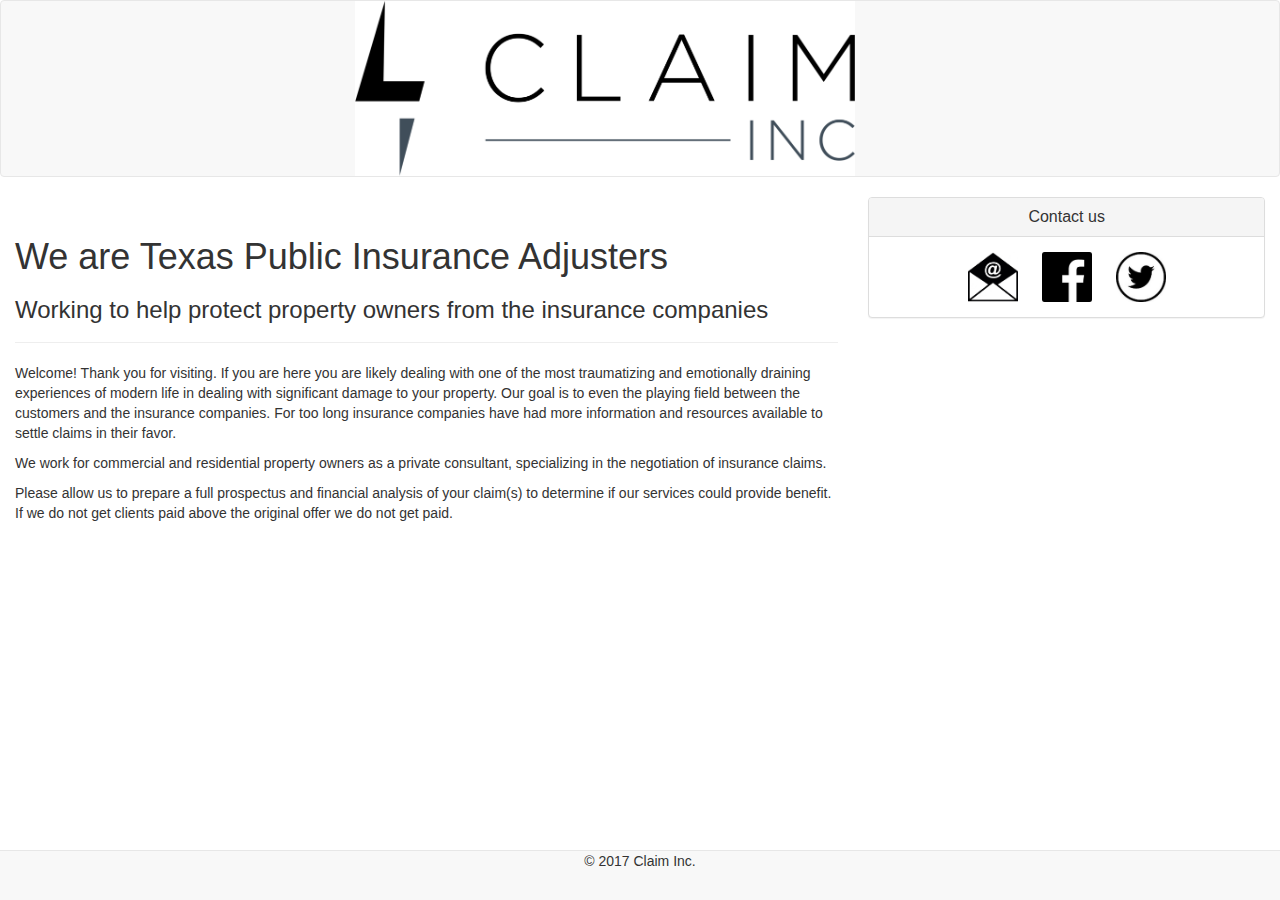
==== index.html @ 3db40a58 "Removed form, adjusted scroll, added e-mail link" ====
<!DOCTYPE html>
<html lang="en-us">

<head>
  
  <meta charset="UTF-8">
  <meta name="viewport" content="width=device-width, initial-scale=1">
  
  <title>Claim Inc. Home Page</title>

  <!-- Bootstrap CDN -->
  <link rel="stylesheet" href="https://maxcdn.bootstrapcdn.com/bootstrap/3.3.6/css/bootstrap.min.css">

   <link rel="stylesheet" href="https://bootswatch.com/paper/bootstrap.min.css">

  <link rel="stylesheet" type="text/css" href="assets/css/style.css">
  
</head>

<body>


  
  <nav class="navbar navbar-default">
    <div class="container">
      <div class="col-sm-3">
      </div>
      <div class="navbar-header">
        <!-- <h1>Claim Inc.</h1> -->
      <div class="text-center"><img class="profilePic" src="assets/images/claimIncLogo.png" title="CaimIncLogo" alt="Claim Inc." class="logo" width="500px" height="175px">
        </div>


      </div>
      <!-- <ul class="nav navbar-nav navbar-right">
        <li><a href="index.html">Home</a></li>
        <li><a href="portfolio.html">Testimonials</a></li> -->
        <!-- <li><a href="contact.html">Contact</a></li> -->
      </ul>
    </div>
  </nav>        
             
 <div class="container-fluid">
<div class="row">
      <div class="col-md-8">
 <div class="page-header">
          <h1>We are Texas Public Insurance Adjusters</h1>
          <h3>Working to help protect property owners from the insurance companies</h3>
        </div>
            <p>
              Welcome! Thank you for visiting. If you are here you are likely dealing with one of the most traumatizing and emotionally draining experiences of modern life in dealing with significant damage to your property. Our goal is to even the playing field between the customers and the insurance companies. For too long insurance companies have had more information and resources available to settle claims in their favor.    
            </p>
            <p>
              We work for commercial and residential property owners as a private consultant, specializing in the negotiation of insurance claims.
            </p> 
            <p>
              Please allow us to prepare a full prospectus and financial analysis of your claim(s) to determine if our services could provide benefit. If we do not get clients paid above the original offer we do not get paid. 
            </p>
      </div>

      <div class="col-md-4" align="center">
          <div class="panel panel-default">
            <div class="panel-heading">
              <h1 class="panel-title">Contact us</h1>
            </div>

            <div class="panel-body">
            
              <a href="mailto:stephensklein@gmail.com">
              <img class="social" src="assets/images/email.png" alt="Claim Inc. Linked In" height="50" width="50">
              </a>

              <!-- <div><a href="mailto:stephensklein@gmail.com" class="big-link">Send me a note</a></div> -->

              <a href="https://www.facebook.com/claiminc/?pnref=about.work">
              <img class="social" src="assets/images/facebook.jpeg" alt="Claim Inc. Facebook" height="50" width="50">
              </a>

              <a href="https://twitter.com/Claim_Inc">
              <img class="social" src="assets/images/twitter.jpeg" alt="Cliam Inc. Twitter" height="50" width="50">
              </a>
            </div>
           
          </div>
           <br>
           <br>
        </div>
      </div>

 

    </div>

  <nav class="navbar navbar-default navbar-fixed-bottom">
    <div class="container">
    <div class="col-md-12">
      <div class="navbar-footer">
       <footer class="text-center">&copy; 2017 Claim Inc.</footer>
      </div>
    </div>
    </div>
  </nav>
   
</body>

</html>
---- assets/css/style.css ----
.social {
	margin-right: 10px;
	margin-left: 10px;	
}
li {
	margin-top: 55px;
}
body {
	height:auto;
    overflow:scroll;
}
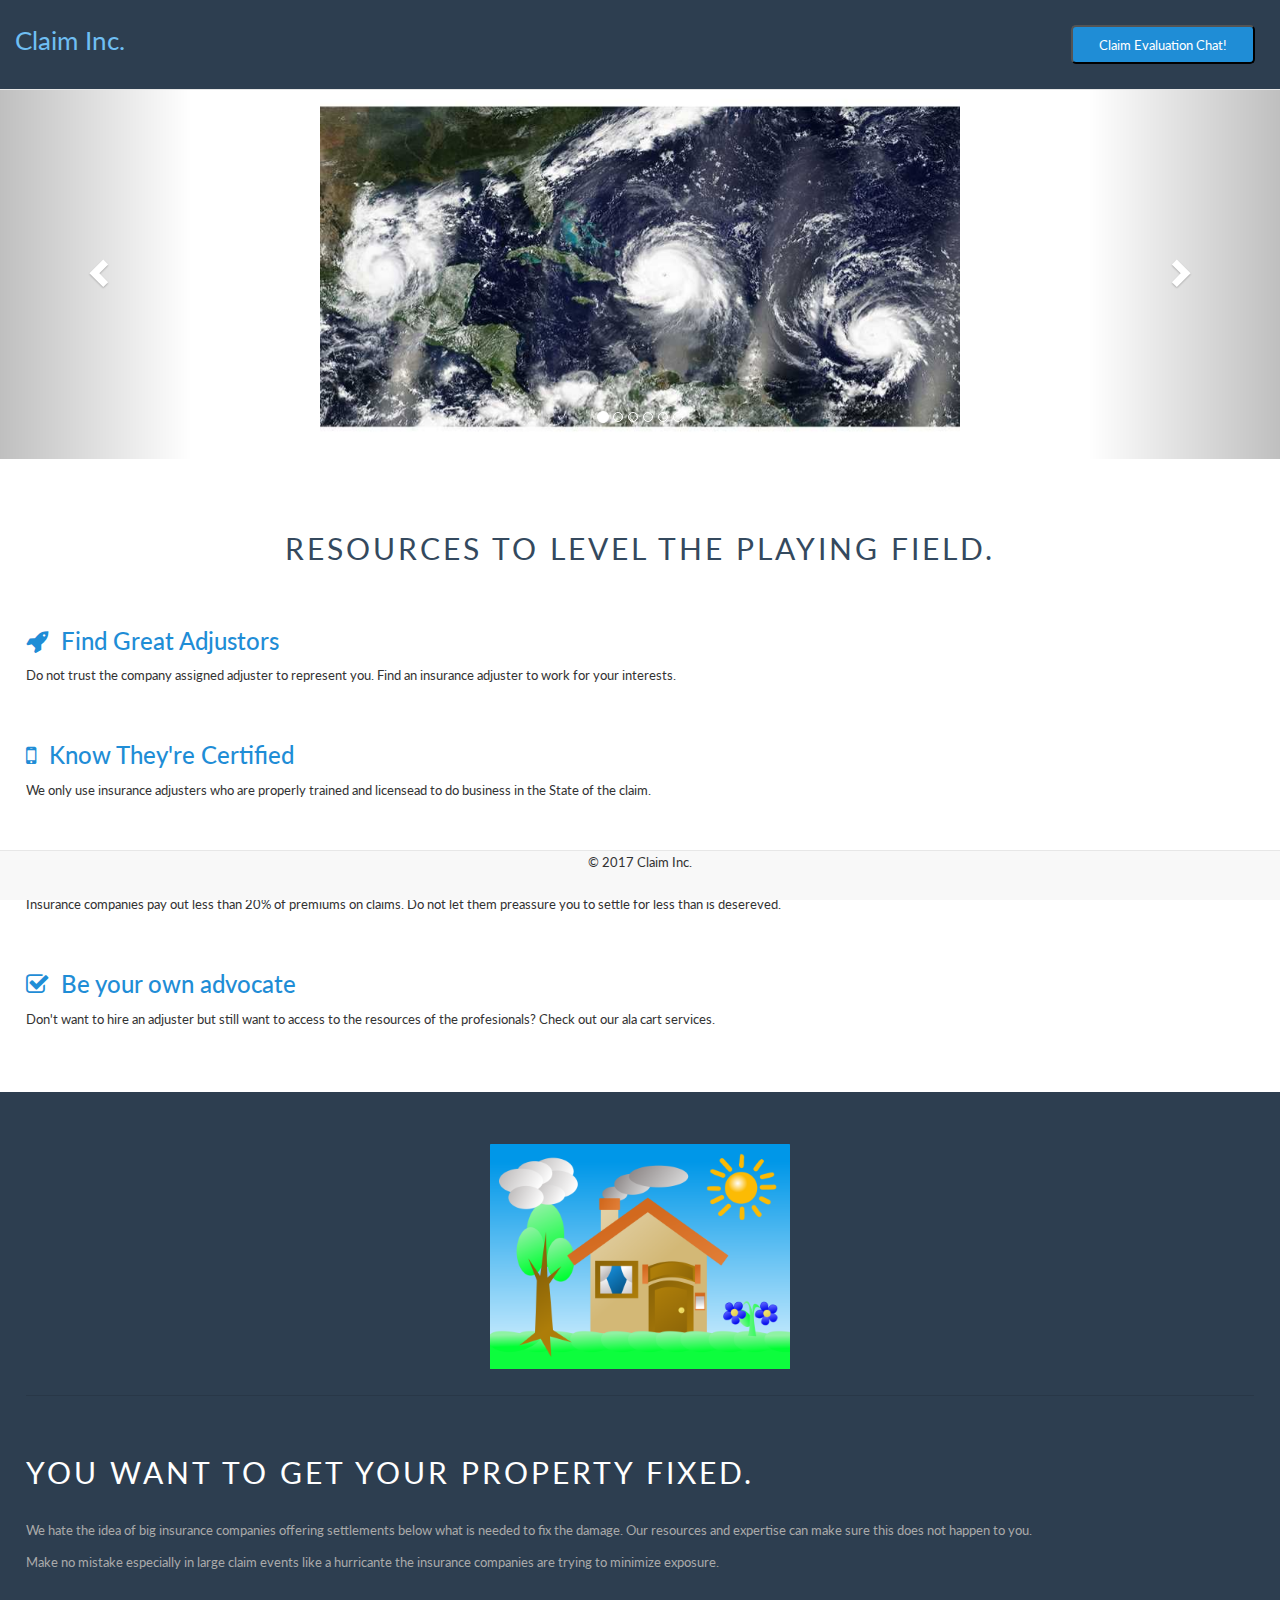
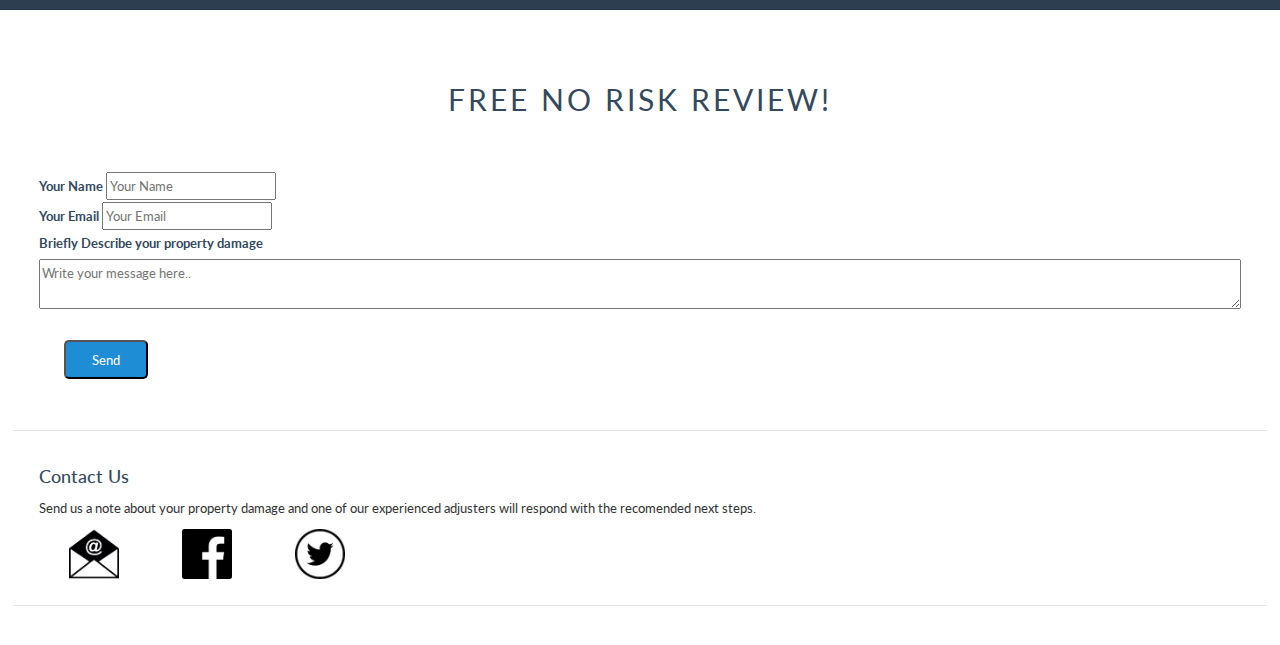
==== commit fd59e591: "More polished appearance, added modal button, next add chat feature to modal and save submitted info" ====
--- a/index.html
+++ b/index.html
@@ -8,10 +8,19 @@
   
   <title>Claim Inc. Home Page</title>
 
-  <!-- Bootstrap CDN -->
-  <link rel="stylesheet" href="https://maxcdn.bootstrapcdn.com/bootstrap/3.3.6/css/bootstrap.min.css">
-
-   <link rel="stylesheet" href="https://bootswatch.com/paper/bootstrap.min.css">
+  <link rel="stylesheet" href="https://unpkg.com/purecss@1.0.0/build/pure-min.css" integrity="sha384-nn4HPE8lTHyVtfCBi5yW9d20FjT8BJwUXyWZT9InLYax14RDjBj46LmSztkmNP9w" crossorigin="anonymous">
+  <link rel="stylesheet" href="https://unpkg.com/purecss@1.0.0/build/grids-responsive-min.css">
+  <link href="https://fonts.googleapis.com/css?family=Lato:400,700" rel="stylesheet">
+  <link rel="stylesheet" href="https://maxcdn.bootstrapcdn.com/bootstrap/3.3.7/css/bootstrap.min.css" integrity="sha384-BVYiiSIFeK1dGmJRAkycuHAHRg32OmUcww7on3RYdg4Va+PmSTsz/K68vbdEjh4u" crossorigin="anonymous">
+
+  <link rel="stylesheet" href="https://netdna.bootstrapcdn.com/font-awesome/4.0.3/css/font-awesome.css">
+
+
+  
+
+  <link rel="stylesheet" href="https://maxcdn.bootstrapcdn.com/bootstrap/3.3.7/css/bootstrap.min.css">
+  <script src="https://ajax.googleapis.com/ajax/libs/jquery/3.2.1/jquery.min.js"></script>
+  <script src="https://maxcdn.bootstrapcdn.com/bootstrap/3.3.7/js/bootstrap.min.js"></script>
 
   <link rel="stylesheet" type="text/css" href="assets/css/style.css">
   
@@ -19,58 +28,203 @@
 
 <body>
 
-
-  
-  <nav class="navbar navbar-default">
-    <div class="container">
-      <div class="col-sm-3">
-      </div>
+<!--=====================   NAVBAR  =====================-->
+  
+  <nav class="navbar navbar-default navbar-fixed-top">
+    <div class="container-fluid home-menu">
       <div class="navbar-header">
-        <!-- <h1>Claim Inc.</h1> -->
-      <div class="text-center"><img class="profilePic" src="assets/images/claimIncLogo.png" title="CaimIncLogo" alt="Claim Inc." class="logo" width="500px" height="175px">
-        </div>
-
-
-      </div>
-      <!-- <ul class="nav navbar-nav navbar-right">
-        <li><a href="index.html">Home</a></li>
-        <li><a href="portfolio.html">Testimonials</a></li> -->
-        <!-- <li><a href="contact.html">Contact</a></li> -->
-      </ul>
-    </div>
-  </nav>        
-             
- <div class="container-fluid">
-<div class="row">
-      <div class="col-md-8">
- <div class="page-header">
-          <h1>We are Texas Public Insurance Adjusters</h1>
-          <h3>Working to help protect property owners from the insurance companies</h3>
-        </div>
-            <p>
-              Welcome! Thank you for visiting. If you are here you are likely dealing with one of the most traumatizing and emotionally draining experiences of modern life in dealing with significant damage to your property. Our goal is to even the playing field between the customers and the insurance companies. For too long insurance companies have had more information and resources available to settle claims in their favor.    
-            </p>
-            <p>
-              We work for commercial and residential property owners as a private consultant, specializing in the negotiation of insurance claims.
-            </p> 
-            <p>
-              Please allow us to prepare a full prospectus and financial analysis of your claim(s) to determine if our services could provide benefit. If we do not get clients paid above the original offer we do not get paid. 
-            </p>
-      </div>
-
-      <div class="col-md-4" align="center">
-          <div class="panel panel-default">
-            <div class="panel-heading">
-              <h1 class="panel-title">Contact us</h1>
-            </div>
-
-            <div class="panel-body">
-            
-              <a href="mailto:stephensklein@gmail.com">
-              <img class="social" src="assets/images/email.png" alt="Claim Inc. Linked In" height="50" width="50">
+
+       <!--  <button type="button" class="navbar-toggle collapsed" data-toggle="collapse" data-target="#bs-example-navbar-collapse-1" aria-expanded="false">
+            <span class="sr-only">Toggle navigation</span>
+            <span class="icon-bar"></span>
+            <span class="icon-bar"></span>
+            <span class="icon-bar"></span>
+          </button> -->
+
+        <a class="navbar-brand pure-menu-heading" href="index.html">Claim Inc.</a>
+        </div>
+
+        <!-- <div class="collapse navbar-collapse" id="bs-example-navbar-collapse-1"> -->
+          <ul class="pure-menu-list nav navbar-nav navbar-right ">
+            <li class="pure-menu-item"><button type="submit" class="pure-button" id="current-location" data-toggle="modal" data-target="#myModal">Claim Evaluation Chat!</button></li>
+          </ul>
+        <!-- </div> -->
+</div>
+       
+    </div>
+    
+  
+  </nav>
+
+       <!-- Modal -->
+  <div class="modal fade" id="myModal" role="dialog">
+    <div class="modal-dialog">
+    
+      <!-- Modal content-->
+      <div class="modal-content">
+        <div class="modal-header">
+          <button type="button" class="close" data-dismiss="modal">&times;</button>
+          <h4 class="modal-title">This is where the chat bot will go.</h4>
+        </div>
+        <div class="modal-body">
+          <p>Implement chat feature here.</p>
+        </div>
+        <div class="modal-footer">
+          <button type="button" class="btn btn-default" data-dismiss="modal">Close</button>
+        </div>
+      </div>
+      
+    </div>
+  </div>
+
+    <!--=====================   BEGIN IMG CAROUSEL   =====================-->
+
+  <div id="myCarousel" class="carousel slide" data-ride="carousel">
+  <!-- Indicators -->
+  <ol class="carousel-indicators">
+    <li data-target="#myCarousel" data-slide-to="0" class="active"></li>
+    <li data-target="#myCarousel" data-slide-to="1"></li>
+    <li data-target="#myCarousel" data-slide-to="2"></li>
+    <li data-target="#myCarousel" data-slide-to="3"></li>
+    <li data-target="#myCarousel" data-slide-to="4"></li>
+    <li data-target="#myCarousel" data-slide-to="5"></li>
+  </ol>
+
+  <!-- Wrapper for slides -->
+  <div class="carousel-inner" class="pure-g">
+    <div class="item active">
+      <img src="assets/images/threeHurricane.jpg" alt="Hurricane" style="width:50%;">
+    </div>
+
+    <div class="item">
+      <img src="assets/images/hail.jpg" alt="Hail" style="width:40%;">
+    </div>
+
+    <div class="item">
+      <img src="assets/images/fire.jpg" alt="Fire" style="width:100%;">
+    </div>
+
+    <div class="item">
+      <img src="assets/images/snow.jpg" alt="Snow" style="width:55%;">
+    </div>
+
+    <div class="item">
+      <img src="assets/images/tree.jpg" alt="Tree" style="width:50%;">
+    </div>
+
+    <div class="item">
+      <img src="assets/images/lightning.jpg" alt="Lightning" style="width:50%;">
+    </div>
+  </div>
+  <!-- Left and right controls -->
+  <a class="left carousel-control" href="#myCarousel" data-slide="prev">
+    <span class="glyphicon glyphicon-chevron-left"></span>
+    <span class="sr-only">Previous</span>
+  </a>
+  <a class="right carousel-control" href="#myCarousel" data-slide="next">
+    <span class="glyphicon glyphicon-chevron-right"></span>
+    <span class="sr-only">Next</span>
+  </a>
+</div> 
+
+  <!--=====================   END IMG CAROUSEL   =====================--> 
+
+  <!--=====================   BEGIN MARKETING CONTENT   =====================-->      
+       
+  <div id="marketing" class="content-wrapper">
+    <div class="content">
+      <h2 class="content-head is-center">Resources to level the playing field.</h2>
+
+      <div class="pure-g">
+        <div class="l-box pure-u-1 pure-u-md-1-2 pure-u-lg-1-4">
+
+          <h3 class="content-subhead">
+                    <i class="fa fa-rocket"></i>
+                    Find Great Adjustors
+                </h3>
+          <p>
+            Do not trust the company assigned adjuster to represent you. Find an insurance adjuster to work for your interests.
+          </p>
+        </div>
+        <div class="l-box pure-u-1 pure-u-md-1-2 pure-u-lg-1-4">
+          <h3 class="content-subhead">
+                    <i class="fa fa-mobile"></i>
+                    Know They're Certified
+                </h3>
+          <p>
+            We only use insurance adjusters who are properly trained and licensead to do business in the State of the claim.
+          </p>
+        </div>
+        <div class="l-box pure-u-1 pure-u-md-1-2 pure-u-lg-1-4">
+          <h3 class="content-subhead">
+                    <i class="fa fa-th-large"></i>
+                    It's Your Money
+                </h3>
+          <p>
+            Insurance companies pay out less than 20% of premiums on claims. Do not let them preassure you to settle for less than is desereved. 
+          </p>
+        </div>
+        <div class="l-box pure-u-1 pure-u-md-1-2 pure-u-lg-1-4">
+          <h3 class="content-subhead">
+                    <i class="fa fa-check-square-o"></i>
+                    Be your own advocate
+                </h3>
+          <p>
+            Don't want to hire an adjuster but still want to access to the resources of the profesionals? Check out our ala cart services.
+          </p>
+        </div>
+      </div>
+    </div>
+
+    <div class="ribbon l-box-lrg pure-g">
+      <div class="l-box-lrg is-center pure-u-1 pure-u-md-1-2 pure-u-lg-2-5">
+        <img width="300" alt="File Icons" class="pure-img-responsive" src="assets/images/fixedHouse.png">
+      </div>
+      <div class="pure-u-1 pure-u-md-1-2 pure-u-lg-3-5">
+
+        <h2 class="content-head content-head-ribbon">You want to get your property fixed.</h2>
+
+        <p>
+          We hate the idea of big insurance companies offering settlements below what is needed to fix the damage. Our resources and expertise can make sure this does not happen to you.
+        </p>
+
+        <p>
+          Make no mistake especially in large claim events like a hurricante the insurance companies are trying to minimize exposure.
+        </p>
+      </div>
+    </div>
+
+    <div class="content">
+      <h2 class="content-head is-center">free no risk review!</h2>
+
+      <div class="pure-g">
+        <div class="l-box-lrg pure-u-1 pure-u-md-3-5">
+          <div>
+          <label for="name">Your Name</label>
+          <input id="name" type="text" placeholder="Your Name">
+        </div>
+        <div>
+          <label for="email">Your Email</label>
+          <input id="email" type="email" placeholder="Your Email">
+        </div>
+        <div>
+          <label for="details">Briefly Describe your property damage</label>
+          <br>
+          <textarea id="message" name="message" placeholder="Write your message here.."></textarea>
+        </div>
+
+          <button type="submit" class="button-success pure-button" id="signup">Send</button>
+              
+        </div>
+
+        <div class="l-box-lrg pure-u-1 pure-u-md-2-5">
+          <h4>Contact Us</h4>
+          <p>
+            Send us a note about your property damage and one of our experienced adjusters will respond with the recomended next steps.
+          </p>
+              <a href="mailto:info@claiminc.com">
+              <img class="social" src="assets/images/email.png" alt="Claim Inc. Info E-mail" height="50" width="50">
               </a>
-
-              <!-- <div><a href="mailto:stephensklein@gmail.com" class="big-link">Send me a note</a></div> -->
 
               <a href="https://www.facebook.com/claiminc/?pnref=about.work">
               <img class="social" src="assets/images/facebook.jpeg" alt="Claim Inc. Facebook" height="50" width="50">
@@ -79,23 +233,24 @@
               <a href="https://twitter.com/Claim_Inc">
               <img class="social" src="assets/images/twitter.jpeg" alt="Cliam Inc. Twitter" height="50" width="50">
               </a>
-            </div>
-           
-          </div>
-           <br>
-           <br>
-        </div>
-      </div>
-
- 
-
-    </div>
+
+        </div>
+      </div>
+
+    </div>
+  </div>
+
+    <!--=====================   END MARKETING CONTENT   =====================-->
+             
 
   <nav class="navbar navbar-default navbar-fixed-bottom">
     <div class="container">
     <div class="col-md-12">
       <div class="navbar-footer">
-       <footer class="text-center">&copy; 2017 Claim Inc.</footer>
+       <footer class="text-center">&copy; 2017 Claim Inc.</footer>             
+           
+          </div>
+
       </div>
     </div>
     </div>
--- a/assets/css/style.css
+++ b/assets/css/style.css
@@ -1,11 +1,220 @@
-.social {
+/*.social {
 	margin-right: 10px;
 	margin-left: 10px;	
 }
 li {
 	margin-top: 55px;
-}
-body {
+}*/
+
+
+
+* {
+    -webkit-box-sizing: border-box;
+    -moz-box-sizing: border-box;
+    box-sizing: border-box;
+}
+/*body {
 	height:auto;
     overflow:scroll;
+}*/
+/*
+ * -- BASE STYLES --
+ * Most of these are inherited from Base, but I want to change a few.
+ */
+
+html,
+body {
+    line-height: 1.7em;
+    /*color: #7f8c8d;*/
+    font-size: 13px;
+    font-family: 'Lato', sans-serif;
+}
+
+h1,
+h2,
+h3,
+h4,
+h5,
+h6,
+label {
+    color: #34495e;
+}
+h1 {
+  margin-top: 0px;
+}
+.pure-g [class*=pure-u] {
+  font-family: 'Lato', sans-serif;
+}
+
+.pure-img-responsive {
+    max-width: 100%;
+    height: auto;
+}
+
+.l-box {
+    padding: 1em;
+}
+
+.l-box-lrg {
+    padding: 2em;
+    border-bottom: 1px solid rgba(0,0,0,0.1);
+}
+
+.is-center {
+    text-align: center;
+}
+
+#myCarousel{
+	margin-top: 75px;
+}
+
+.carousel-inner > .item > img {
+    margin: 0 auto;
+}
+
+
+/*
+ * -- PURE FORM STYLES --
+ * Style the form inputs and labels
+ */
+.pure-form label {
+    margin: 1em 0 0;
+    font-weight: bold;
+    font-size: 100%;
+}
+
+.pure-form input[type] {
+    border: 2px solid #ddd;
+    box-shadow: none;
+    font-size: 100%;
+    width: 100%;
+    margin-bottom: 1em;
+}
+
+/*
+ * -- PURE BUTTON STYLES --
+ * I want my pure-button elements to look a little different
+ */
+.pure-button {
+    background-color: #1f8dd6;
+    color: white;
+    padding: 0.5em 2em;
+    border-radius: 5px;
+    margin: 25px;
+}
+
+a.pure-button-primary {
+    background: white;
+    color: #1f8dd6;
+    border-radius: 5px;
+    font-size: 120%;
+}
+
+
+* -- MENU STYLES --
+ * I want to customize how my .pure-menu looks at the top of the page
+ */
+
+.home-menu {
+    padding: 0.5em;
+    text-align: center;
+    box-shadow: 0 1px 1px rgba(0,0,0, 0.10);
+    clear: both;
+}
+.home-menu {
+    background: #2d3e50;
+}
+.pure-menu.pure-menu-fixed {
+    /* Fixed menus normally have a border at the bottom. */
+    border-bottom: none;
+    /* I need a higher z-index here because of the scroll-over effect. */
+    z-index: 4;
+}
+.pure-menu-link {
+  color: white;
+}
+
+.home-menu .pure-menu-heading {
+    color: #6FBEF3;
+    font-weight: 400;
+    font-size: 200%;
+    margin: 15px;
+}
+
+.home-menu .pure-menu-selected a {
+    color: white;
+}
+
+.home-menu a {
+    color: #6FBEF3;
+}
+.home-menu li a:hover,
+.home-menu li a:focus {
+    background: none;
+    border: none;
+    color: #AECFE5;
+}
+
+/*
+ * -- CONTENT STYLES --
+ * This represents the content area (everything below the blue section)
+ */
+.content-wrapper {
+    /* These styles are required for the "scroll-over" effect */
+    position: absolute;
+    /*top: 70%;*/
+    width: 100%;
+    min-height: 12%;
+    z-index: 2;
+    background: white;
+    /*vertical-align: top;*/
+
+}
+
+/* We want to give the content area some more padding */
+.content {
+    padding: 1em 1em 3em;
+}
+
+/* This is the class used for the main content headers (<h2>) */
+.content-head {
+    font-weight: 400;
+    text-transform: uppercase;
+    letter-spacing: 0.1em;
+    margin: 2em 0 1em;
+}
+
+/* This is a modifier class used when the content-head is inside a ribbon */
+.content-head-ribbon {
+    color: white;
+}
+
+/* This is the class used for the content sub-headers (<h3>) */
+.content-subhead {
+    color: #1f8dd6;
+}
+    .content-subhead i {
+        margin-right: 7px;
+    }
+
+/* This is the class used for the dark-background areas. */
+.ribbon {
+    background: #2d3e50;
+    color: #aaa;
+}
+
+#message {
+	height: 100%;
+	width: 100%;
+}
+
+/* This is the class used for the footer */
+.footer {
+    background: #111;
+    position: fixed;
+    bottom: 0;
+    width: 100%;
+}
+a { 
+    padding: 10px 30px;
 }